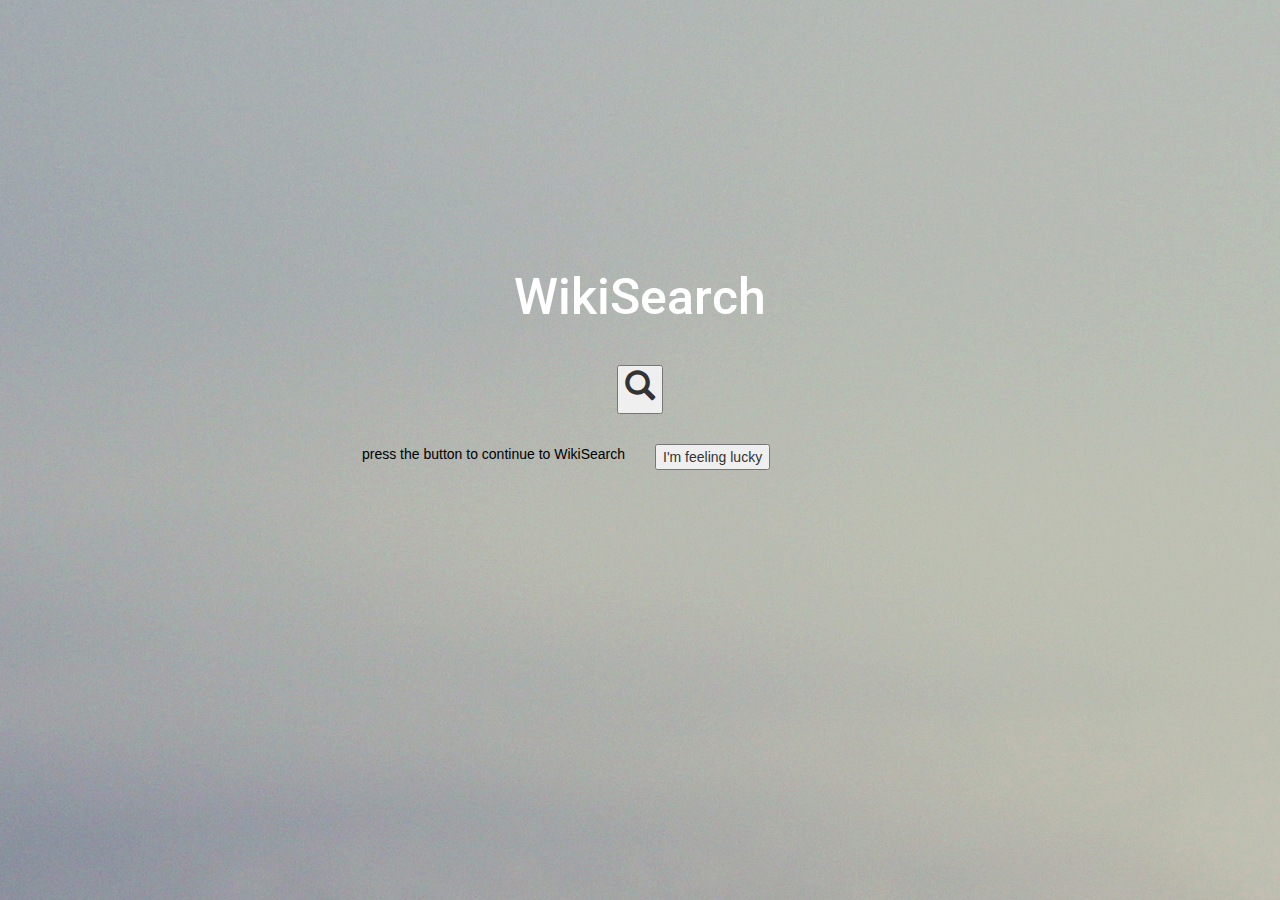
==== WikiView.html @ 9b217bd9 "fixed the search button issue" ====
<!DOCTYPE html>
<html lang="en">
  <head>
    <meta charset="utf-8">
    <meta http-equiv="X-UA-Compatible" content="IE=edge">
    <meta name="viewport" content="width=device-width, initial-scale=1">
    <!-- The above 3 meta tags *must* come first in the head; any other head content must come *after* these tags -->
    <link rel="stylesheet" type="text/css" href="css/WikiView.css">
    <link href="https://fonts.googleapis.com/css?family=Roboto" rel="stylesheet"> 
    <title>WikiSearch</title>

    <!-- Bootstrap -->
    <link rel="stylesheet" href="https://maxcdn.bootstrapcdn.com/bootstrap/3.3.7/css/bootstrap.min.css">
    <!-- jQuery (necessary for Bootstrap's JavaScript plugins) -->
    <script src="https://ajax.googleapis.com/ajax/libs/jquery/1.12.4/jquery.min.js"></script>
    <!-- Include all compiled plugins (below), or include individual files as needed -->
    <script src="https://maxcdn.bootstrapcdn.com/bootstrap/3.3.7/js/bootstrap.min.js"></script>
     <script src="./WikiView.js"></script>

  </head>
  <body>
    <div class = "container-fluid">
      <div class = "row">
        <div class="col-xs-12"><h1 class = "titleClass">WikiSearch</h1></div>
      </div>
      <!--this is the splash page-->
      <div class = "row">
        <div class = "col-xs-12 readyToSearchButton"><button type="submit btn"><span class="glyphicon glyphicon-search"></span></button> </div>   
      </div>
      <div class = "row">
          <div class = "col-xs-6 descript"> <p> press the button to continue to WikiSearch </p> </div>
          <div class = "col-xs-6 feelLuckyButton"><button type="submit btn"> I'm feeling lucky </button> </div>
      </div>
      <div class = "row">
        <div class = "col-xs-12 titleClass"><h2> <em></em></h2></div>
      </div>  
      <!--this is the page after-->

      <div class = "row">
        <div class = "col-xs-6"> <p class = "ctime"></p> </div>
        <div class = "col-xs-6"> <p class = "cdate"></p> </div>
      </div>
    </div>
  </body>
</html>
---- css/WikiView.css ----
body{
    background-image:url("../images/hipsterlandscape.jpg"); 
    /*background-color: #1E90FF;*/
    /*background-color: black;    */
}

.titleClass{
    text-align: center;
    font-family: 'Roboto', sans-serif;
    font-size: 50px;
    padding-top: 250px;
    color: white;
}

.readyToSearchButton{
    text-align: center;
    padding: 30px;
    font-size: 30px;
    /* work on opacity of buttons */
    outline:none;
    background-color:transparent;
    background-repeat:no-repeat;
}

.searchButton{
    
}

.feelLuckyButton{
    text-align:left;
}
 
.descript{
    color:black;
    text-align: right;
}
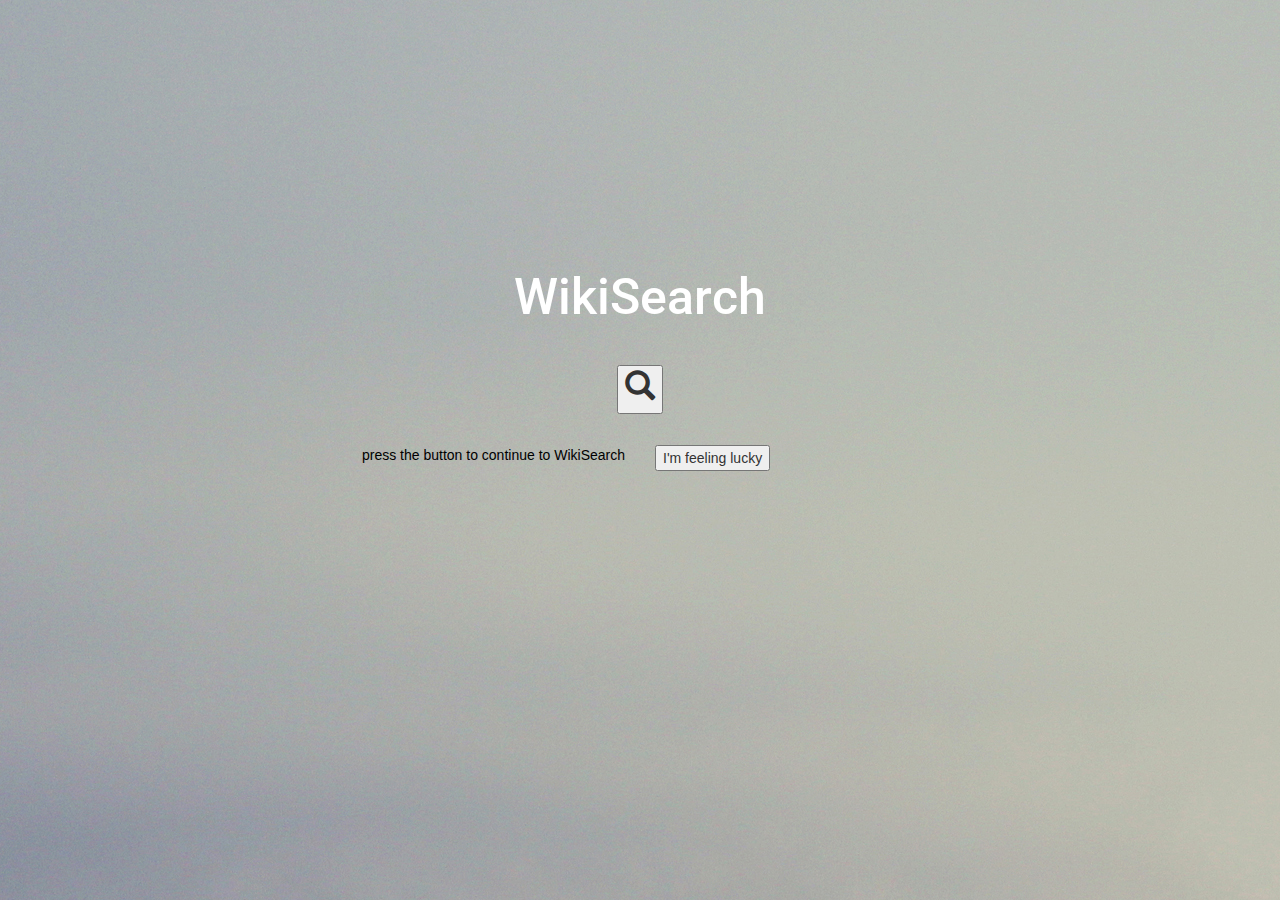
==== commit 1e644c86: "got ready to search change of layout working" ====
--- a/WikiView.html
+++ b/WikiView.html
@@ -17,7 +17,7 @@
     <script src="https://ajax.googleapis.com/ajax/libs/jquery/1.12.4/jquery.min.js"></script>
     <!-- Include all compiled plugins (below), or include individual files as needed -->
     <script src="https://maxcdn.bootstrapcdn.com/bootstrap/3.3.7/js/bootstrap.min.js"></script>
-     <script src="./WikiView.js"></script>
+    <script src="./WikiView.js"></script>
 
   </head>
   <body>
@@ -28,6 +28,8 @@
       <!--this is the splash page-->
       <div class = "row">
         <div class = "col-xs-12 readyToSearchButton"><button type="submit btn"><span class="glyphicon glyphicon-search"></span></button> </div>   
+        <div class = "col-xs-6 searchButton"></div>
+        <div class = "col-xs-6 searchBar"></div>  
       </div>
       <div class = "row">
           <div class = "col-xs-6 descript"> <p> press the button to continue to WikiSearch </p> </div>
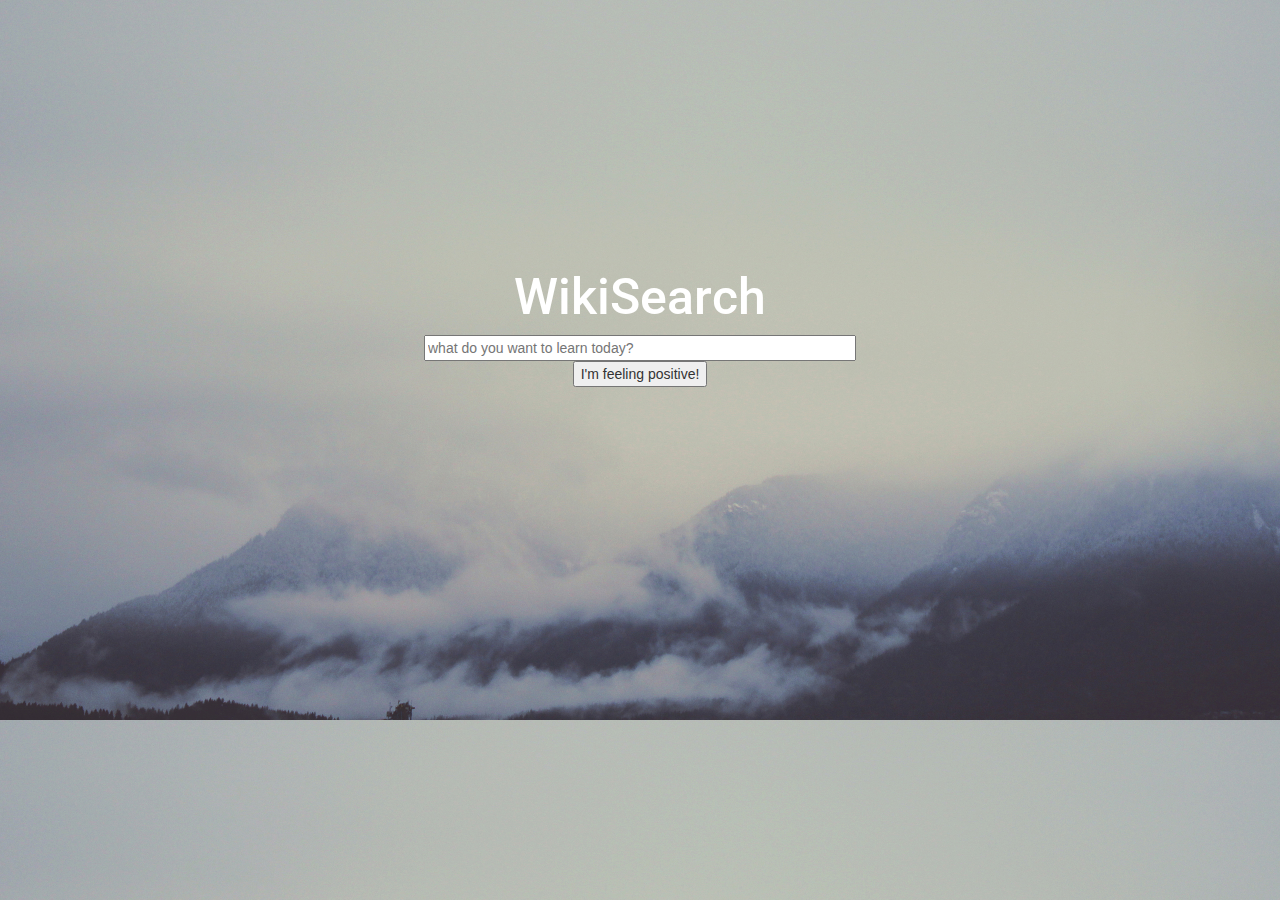
==== commit 6994ed59: "fixed background" ====
--- a/WikiView.html
+++ b/WikiView.html
@@ -26,14 +26,11 @@
         <div class="col-xs-12"><h1 class = "titleClass">WikiSearch</h1></div>
       </div>
       <!--this is the splash page-->
-      <div class = "row">
-        <div class = "col-xs-12 readyToSearchButton"><button type="submit btn"><span class="glyphicon glyphicon-search"></span></button> </div>   
-        <div class = "col-xs-6 searchButton"></div>
-        <div class = "col-xs-6 searchBar"></div>  
+      <div class = "row">   
+        <div class = "col-xs-12 searchBar"><form action=”/URL”><input type=”text” required placeholder='what do you want to learn today?' size = "50"</form></div>
       </div>
       <div class = "row">
-          <div class = "col-xs-6 descript"> <p> press the button to continue to WikiSearch </p> </div>
-          <div class = "col-xs-6 feelLuckyButton"><button type="submit btn"> I'm feeling lucky </button> </div>
+          <div class = "col-xs-12 feelLuckyButton"><button type="submit btn"> I'm feeling positive! </button> </div>
       </div>
       <div class = "row">
         <div class = "col-xs-12 titleClass"><h2> <em></em></h2></div>
--- a/css/WikiView.css
+++ b/css/WikiView.css
@@ -1,5 +1,6 @@
 body{
     background-image:url("../images/hipsterlandscape.jpg"); 
+    background-size: 100%;
     /*background-color: #1E90FF;*/
     /*background-color: black;    */
 }
@@ -12,25 +13,17 @@
     color: white;
 }
 
-.readyToSearchButton{
-    text-align: center;
-    padding: 30px;
-    font-size: 30px;
-    /* work on opacity of buttons */
-    outline:none;
-    background-color:transparent;
-    background-repeat:no-repeat;
-}
 
-.searchButton{
-    
+.searchBar{
+    text-align:center;
 }
 
 .feelLuckyButton{
-    text-align:left;
+    text-align:center;
 }
  
 .descript{
     color:black;
     text-align: right;
+    position:fixed;
 } 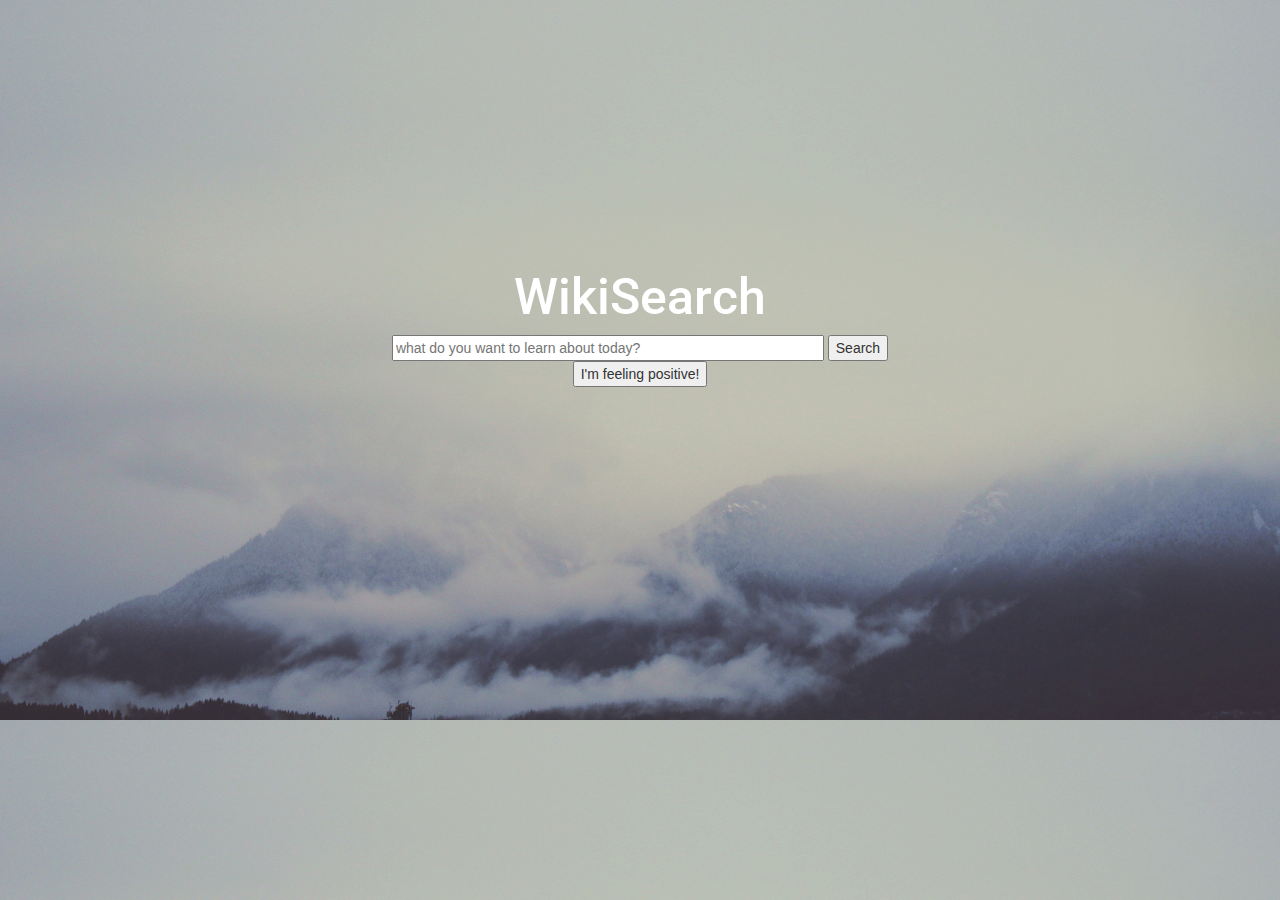
==== commit 43c27d81: "fixed the lucky button issue" ====
--- a/WikiView.html
+++ b/WikiView.html
@@ -27,20 +27,16 @@
       </div>
       <!--this is the splash page-->
       <div class = "row">   
-        <div class = "col-xs-12 searchBar"><form action=”/URL”><input type=”text” required placeholder='what do you want to learn today?' size = "50"</form></div>
+        <div class = "col-xs-12 searchBar">
+          <form action=”/” id ="searchForm">
+            <input type=”text” name = "s" required placeholder='what do you want to learn about today?' size = "50">
+            <input type="submit" value = "Search">
+          </form>
+        </div>
       </div>
       <div class = "row">
-          <div class = "col-xs-12 feelLuckyButton"><button type="submit btn"> I'm feeling positive! </button> </div>
-      </div>
-      <div class = "row">
-        <div class = "col-xs-12 titleClass"><h2> <em></em></h2></div>
-      </div>  
-      <!--this is the page after-->
-
-      <div class = "row">
-        <div class = "col-xs-6"> <p class = "ctime"></p> </div>
-        <div class = "col-xs-6"> <p class = "cdate"></p> </div>
-      </div>
+          <div class = "formatLuckyButton"><button type="submit btn" id="feelLuckyButton"> I'm feeling positive! </button> </div>
+      </div> 
     </div>
   </body>
 </html>--- a/css/WikiView.css
+++ b/css/WikiView.css
@@ -19,9 +19,13 @@
 }
 
 .feelLuckyButton{
+    
+}
+
+.formatLuckyButton{
     text-align:center;
-}
- 
+} 
+
 .descript{
     color:black;
     text-align: right;
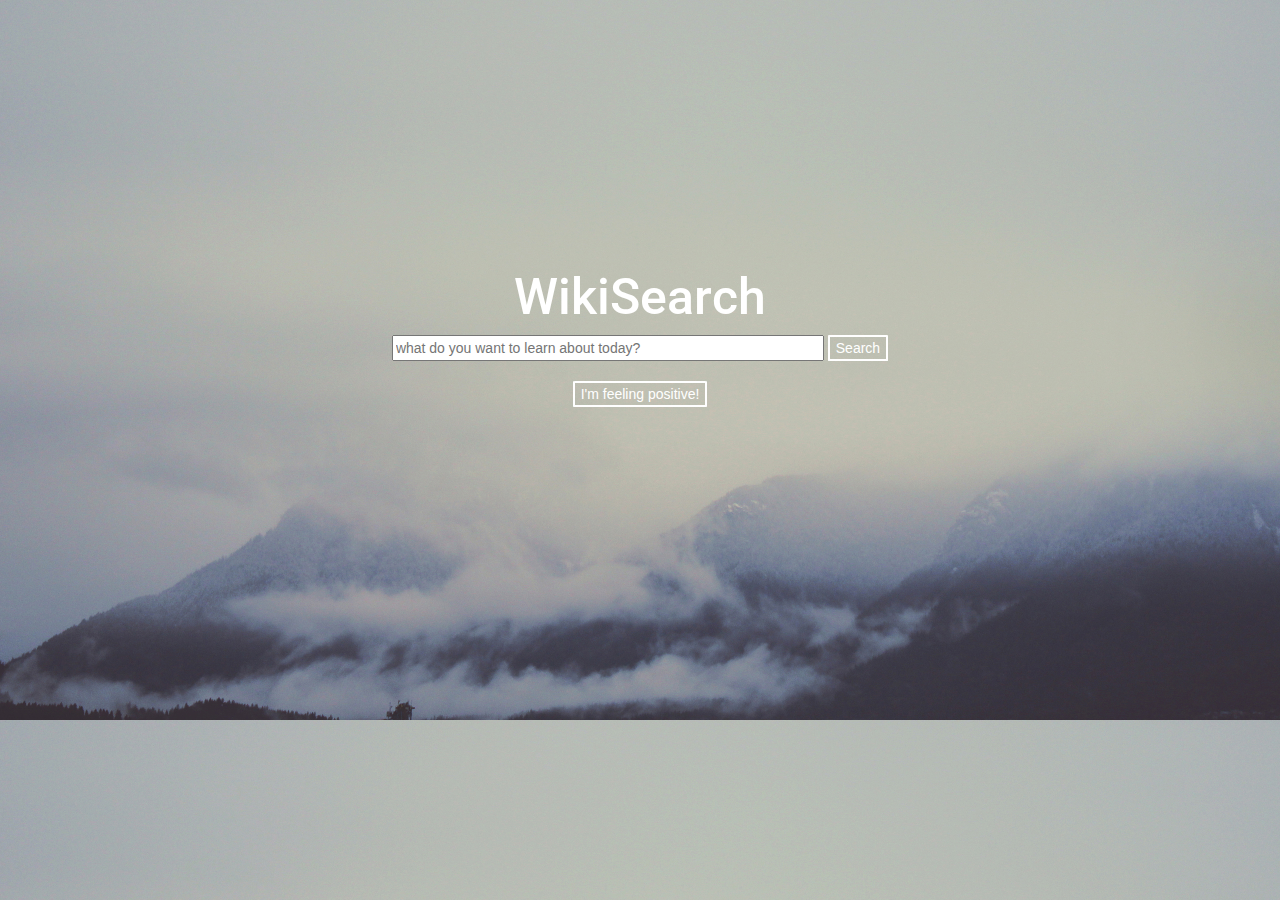
==== commit 45af7841: "made buttons look nicer" ====
--- a/WikiView.html
+++ b/WikiView.html
@@ -25,17 +25,18 @@
       <div class = "row">
         <div class="col-xs-12"><h1 class = "titleClass">WikiSearch</h1></div>
       </div>
-      <!--this is the splash page-->
+  
       <div class = "row">   
         <div class = "col-xs-12 searchBar">
           <form action=”/” id ="searchForm">
             <input type=”text” name = "s" required placeholder='what do you want to learn about today?' size = "50">
-            <input type="submit" value = "Search">
+            <input type="submit" value = "Search" class = "buttonStyle">
           </form>
         </div>
       </div>
+      <br>
       <div class = "row">
-          <div class = "formatLuckyButton"><button type="submit btn" id="feelLuckyButton"> I'm feeling positive! </button> </div>
+          <div class = "formatLuckyButton"><button type="submit btn" class = "buttonStyle" id="feelLuckyButton"> I'm feeling positive! </button> </div>
       </div> 
     </div>
   </body>
--- a/css/WikiView.css
+++ b/css/WikiView.css
@@ -18,10 +18,17 @@
     text-align:center;
 }
 
-.feelLuckyButton{
+#feelLuckyButton{
     
 }
-
+.buttonStyle{
+   font: bold helvetica times-new-roman;
+   background-color:transparent;
+   border:2px solid;
+   border-color: white;
+   color:white;
+   border-radius: 2%;
+}
 .formatLuckyButton{
     text-align:center;
 } 
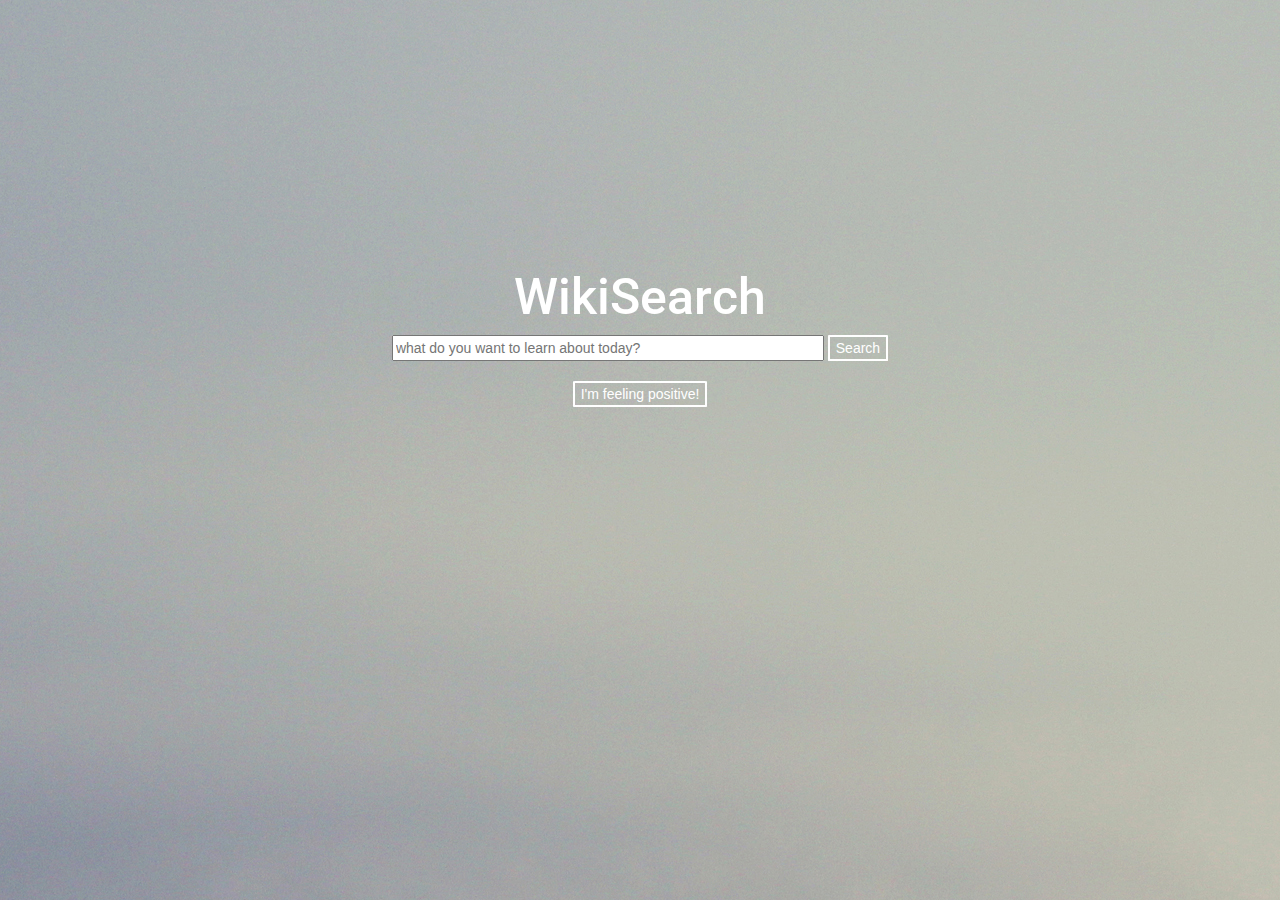
==== commit cc9b2dd3: "all stories completed" ====
--- a/WikiView.html
+++ b/WikiView.html
@@ -22,22 +22,24 @@
   </head>
   <body>
     <div class = "container-fluid">
-      <div class = "row">
-        <div class="col-xs-12"><h1 class = "titleClass">WikiSearch</h1></div>
-      </div>
-  
-      <div class = "row">   
-        <div class = "col-xs-12 searchBar">
-          <form action=”/” id ="searchForm">
-            <input type=”text” name = "s" required placeholder='what do you want to learn about today?' size = "50">
-            <input type="submit" value = "Search" class = "buttonStyle">
-          </form>
+      <div class="searchMenu">
+        <div class = "row">
+          <div class="col-xs-12"><a href="./WikiView.html" style="color:white"><h1 class = "titleClass">WikiSearch</a></h1></div>
         </div>
-      </div>
-      <br>
-      <div class = "row">
-          <div class = "formatLuckyButton"><button type="submit btn" class = "buttonStyle" id="feelLuckyButton"> I'm feeling positive! </button> </div>
-      </div> 
+    
+        <div class = "row">   
+          <div class = "col-xs-12 searchBar">
+            <form id ="searchForm">
+              <input type=”text” name = "s" required placeholder='what do you want to learn about today?' size = "50" id="searchText">
+              <input type="submit" value = "Search" class = "buttonStyle" id="searchButton">
+            </form>
+          </div>
+        </div>
+        <br>
+        <div class = "row">
+            <div class = "formatLuckyButton"><button type="submit btn" class = "buttonStyle" id="feelLuckyButton"> I'm feeling positive! </button> </div>
+        </div>
+      </div>   
     </div>
   </body>
 </html>--- a/css/WikiView.css
+++ b/css/WikiView.css
@@ -1,6 +1,6 @@
 body{
     background-image:url("../images/hipsterlandscape.jpg"); 
-    background-size: 100%;
+    /*background-size: 100%;*/
     /*background-color: #1E90FF;*/
     /*background-color: black;    */
 }
@@ -17,6 +17,7 @@
 .searchBar{
     text-align:center;
 }
+
 
 #feelLuckyButton{
     
@@ -37,4 +38,16 @@
     color:black;
     text-align: right;
     position:fixed;
-} +} 
+
+.searchMenu{
+    
+}
+
+.searchResults0{
+    padding: 20px;
+    font-family:'Roboto', 'sans-serif';
+    text-align: center;
+}
+
+
